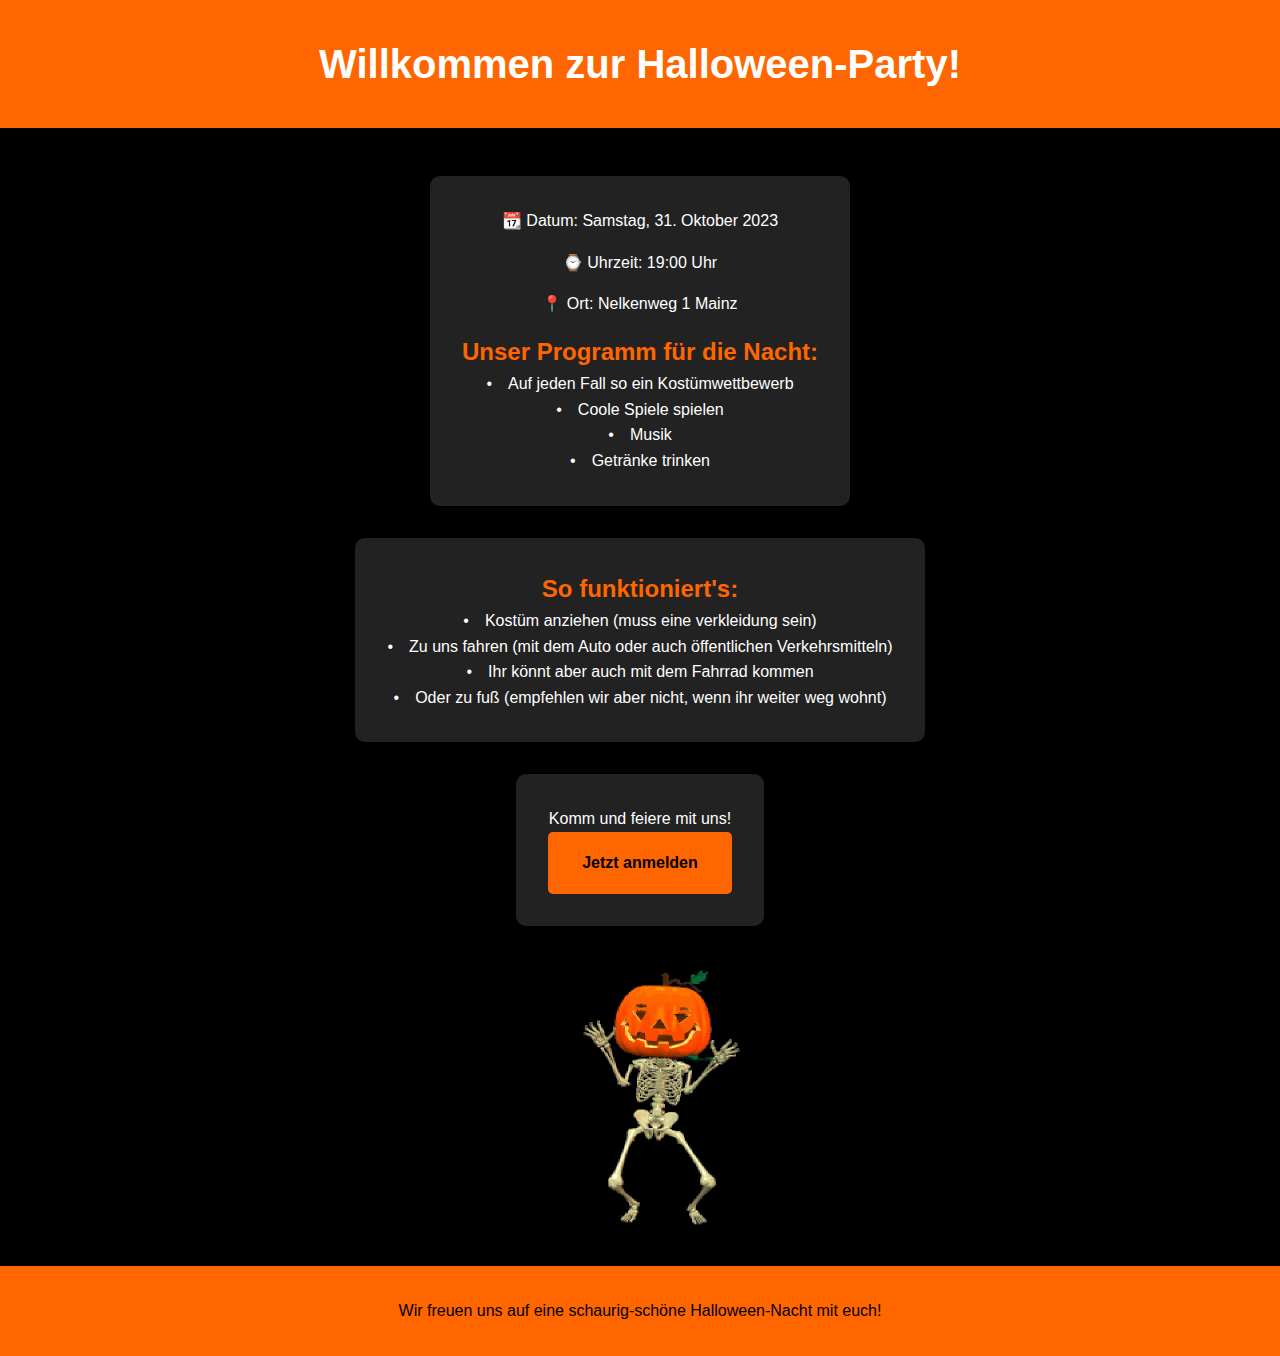
==== index.html @ 07f287c3 "adding all Files to repository" ====
<!DOCTYPE html>
<html lang="en">
<head>
    <meta charset="UTF-8">
    <meta name="viewport" content="width=device-width, initial-scale=1.0">
    <link rel="stylesheet" href="styles.css">
    <title>Halloween Party</title>
</head>
<body>
    <header>
        <h1>Willkommen zur Halloween-Party!</h1>
    </header>
    <div class="container">
        <section class="info">
            <div class="date">
                <p>📆 Datum: Samstag, 31. Oktober 2023</p>
                <p>⌚ Uhrzeit: 19:00 Uhr</p>
                <p>📍 Ort: Nelkenweg 1 Mainz</p>
            </div>
            <div class="program">
                <h2>Unser Programm für die Nacht:</h2>
                <ul>
                    <li>Auf jeden Fall so ein Kostümwettbewerb</li>
                    <li>Coole Spiele spielen</li>
                    <li>Musik</li>
                    <li>Getränke trinken</li>
                </ul>
            </div>
        </section>
        <section class="how-it-works">
            <h2>So funktioniert's:</h2>
            <ol>
                <li>Kostüm anziehen (muss eine verkleidung sein)</li>
                <li>Zu uns fahren (mit dem Auto oder auch öffentlichen Verkehrsmitteln)</li>
                <li>Ihr könnt aber auch mit dem Fahrrad kommen</li>
                <li>Oder zu fuß (empfehlen wir aber nicht, wenn ihr weiter weg wohnt)</li>
            </ol>
        </section>
        <section class="join">
            <p>Komm und feiere mit uns!</p>
            <a href="anmeldeseite.html">Jetzt anmelden</a>
        </section>
        <section>
            <img src="content/pumpkinman.gif" alt="" width="50%">
        </section>
    </div>
    <footer>
        <p>Wir freuen uns auf eine schaurig-schöne Halloween-Nacht mit euch!</p>
    </footer>
</body>
</html>
---- styles.css ----
/* Reset CSS */
* {
    margin: 0;
    padding: 0;
    box-sizing: border-box;
}

/* Basic styling */
body {
    font-family: Arial, sans-serif;
    background-color: #000;
    color: #fff;
    line-height: 1.6;
    text-align: center;
}

header {
    padding: 2rem;
    background-color: #ff6600;
}

header h1 {
    font-size: 2.5rem;
}

.container {
    display: flex;
    flex-direction: column;
    align-items: center;
    justify-content: center;
    margin: 2rem;
}

.info, .how-it-works, .join {
    background-color: #222;
    color: #fff;
    padding: 2rem;
    margin: 1rem;
    border-radius: 10px;
    box-shadow: 0 0 10px rgba(0, 0, 0, 0.3);
}

.info p, .date p {
    margin-bottom: 1rem;
}

.card h2 {
    color: #ff6600;
}

.card ol {
    list-style-type: none;
    padding-left: 0;
}

.card {
    background-color: #222;
    color: #fff;
    padding: 2rem;
    margin: 1rem;
    border-radius: 10px;
    box-shadow: 0 0 10px rgba(0, 0, 0, 0.3);
}

.program h2, .how-it-works h2 {
    font-size: 1.5rem;
    color: #ff6600;
}

.program ul, .how-it-works ol {
    list-style-type: none;
    padding-left: 0;
}

.program li::before, .how-it-works li::before {
    content: "•";
    margin-right: 1rem;
}

.join a {
    display: inline-block;
    padding: 1rem 2rem;
    background-color: #ff6600;
    color: #000;
    text-decoration: none;
    border: 2px solid #ff6600;
    border-radius: 5px;
    font-weight: bold;
    transition: background-color 0.3s, color 0.3s;
}

.join a:hover {
    background-color: #000;
    color: #ff6600;
}

footer {
    padding: 2rem;
    background-color: #ff6600;
    color: #000;
}
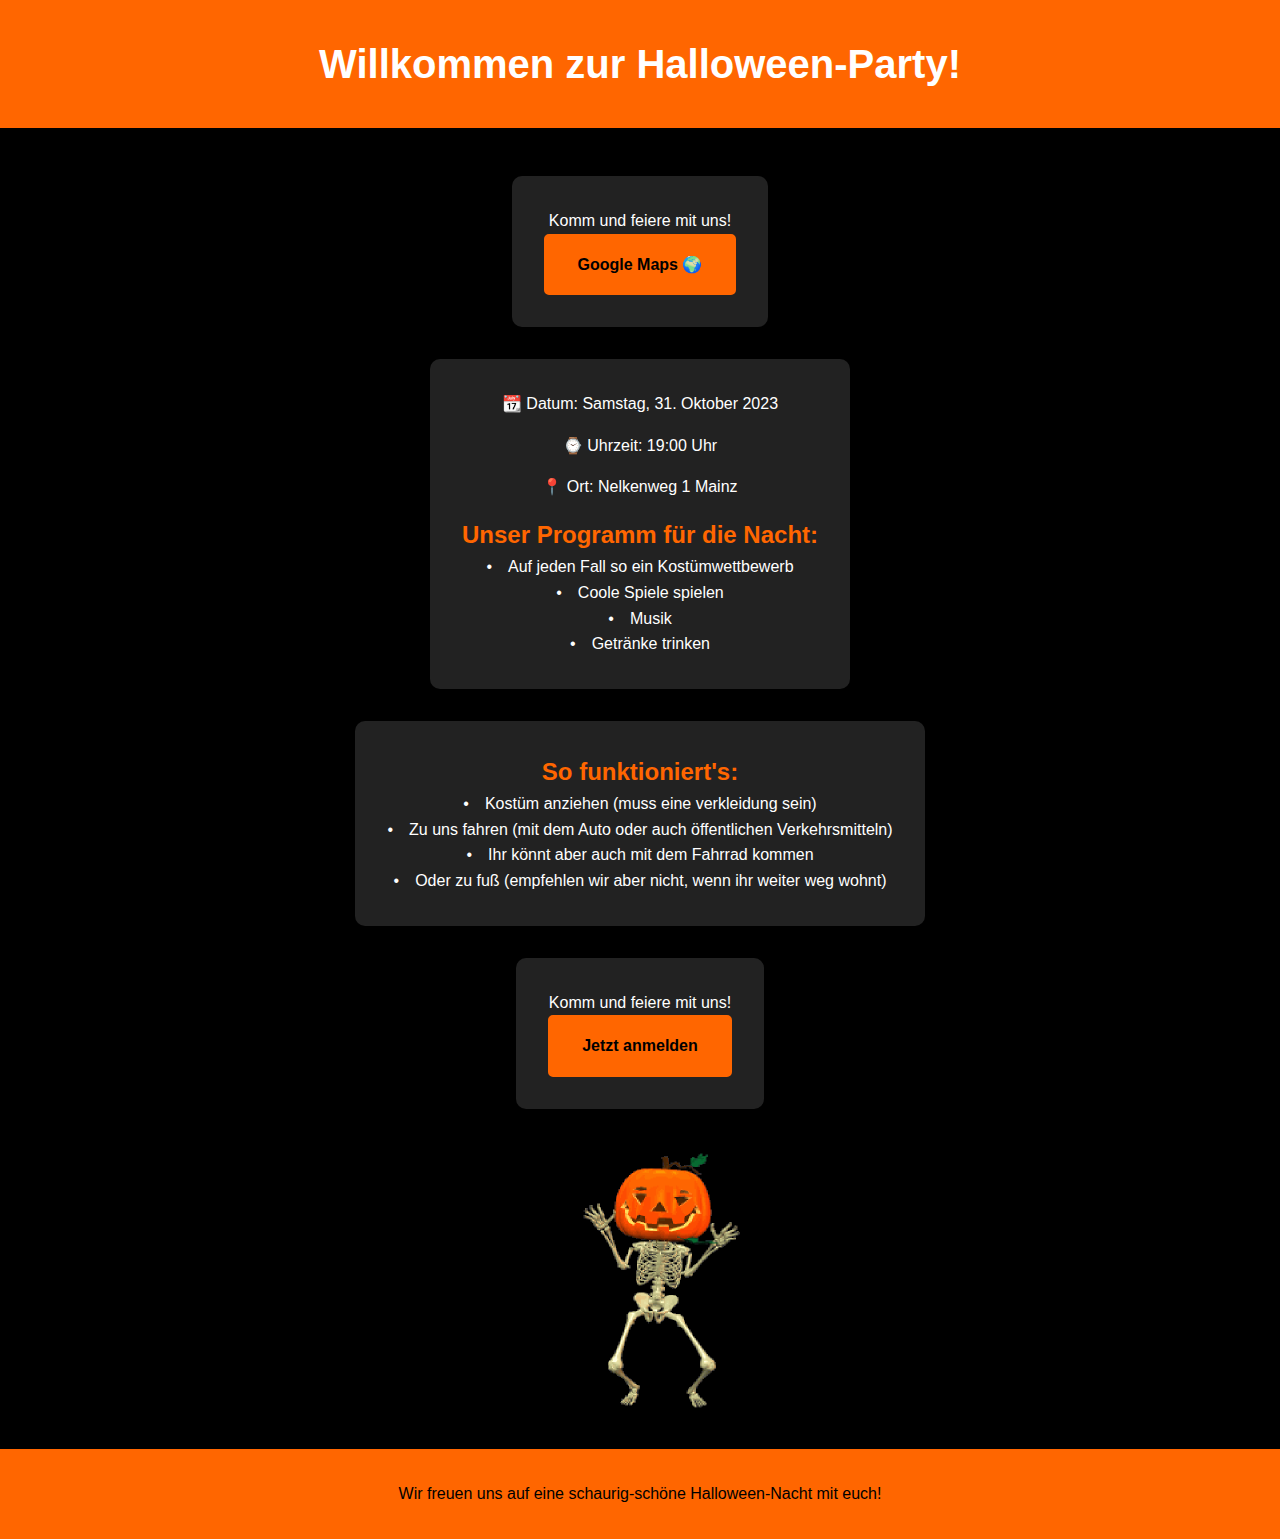
==== commit a6414f86: "added google maps button to show where party is located in index.html" ====
--- a/index.html
+++ b/index.html
@@ -11,6 +11,10 @@
         <h1>Willkommen zur Halloween-Party!</h1>
     </header>
     <div class="container">
+        <section class="join">
+            <p>Komm und feiere mit uns!</p>
+            <a href="https://www.google.de/maps/place/49%C2%B059'14.9%22N+8%C2%B011'00.8%22E/@49.98748,8.1829113,19z/data=!3m1!4b1!4m4!3m3!8m2!3d49.98748!4d8.183555?entry=ttu">Google Maps 🌍</a>
+        </section>
         <section class="info">
             <div class="date">
                 <p>📆 Datum: Samstag, 31. Oktober 2023</p>
@@ -26,6 +30,7 @@
                     <li>Getränke trinken</li>
                 </ul>
             </div>
+            
         </section>
         <section class="how-it-works">
             <h2>So funktioniert's:</h2>
@@ -40,8 +45,8 @@
             <p>Komm und feiere mit uns!</p>
             <a href="anmeldeseite.html">Jetzt anmelden</a>
         </section>
-        <section>
-            <img src="content/pumpkinman.gif" alt="" width="50%">
+        <section class="pumpkinman_container">
+            <div><img src="content/pumpkinman.gif" alt="" width="50%"></div>
         </section>
     </div>
     <footer>
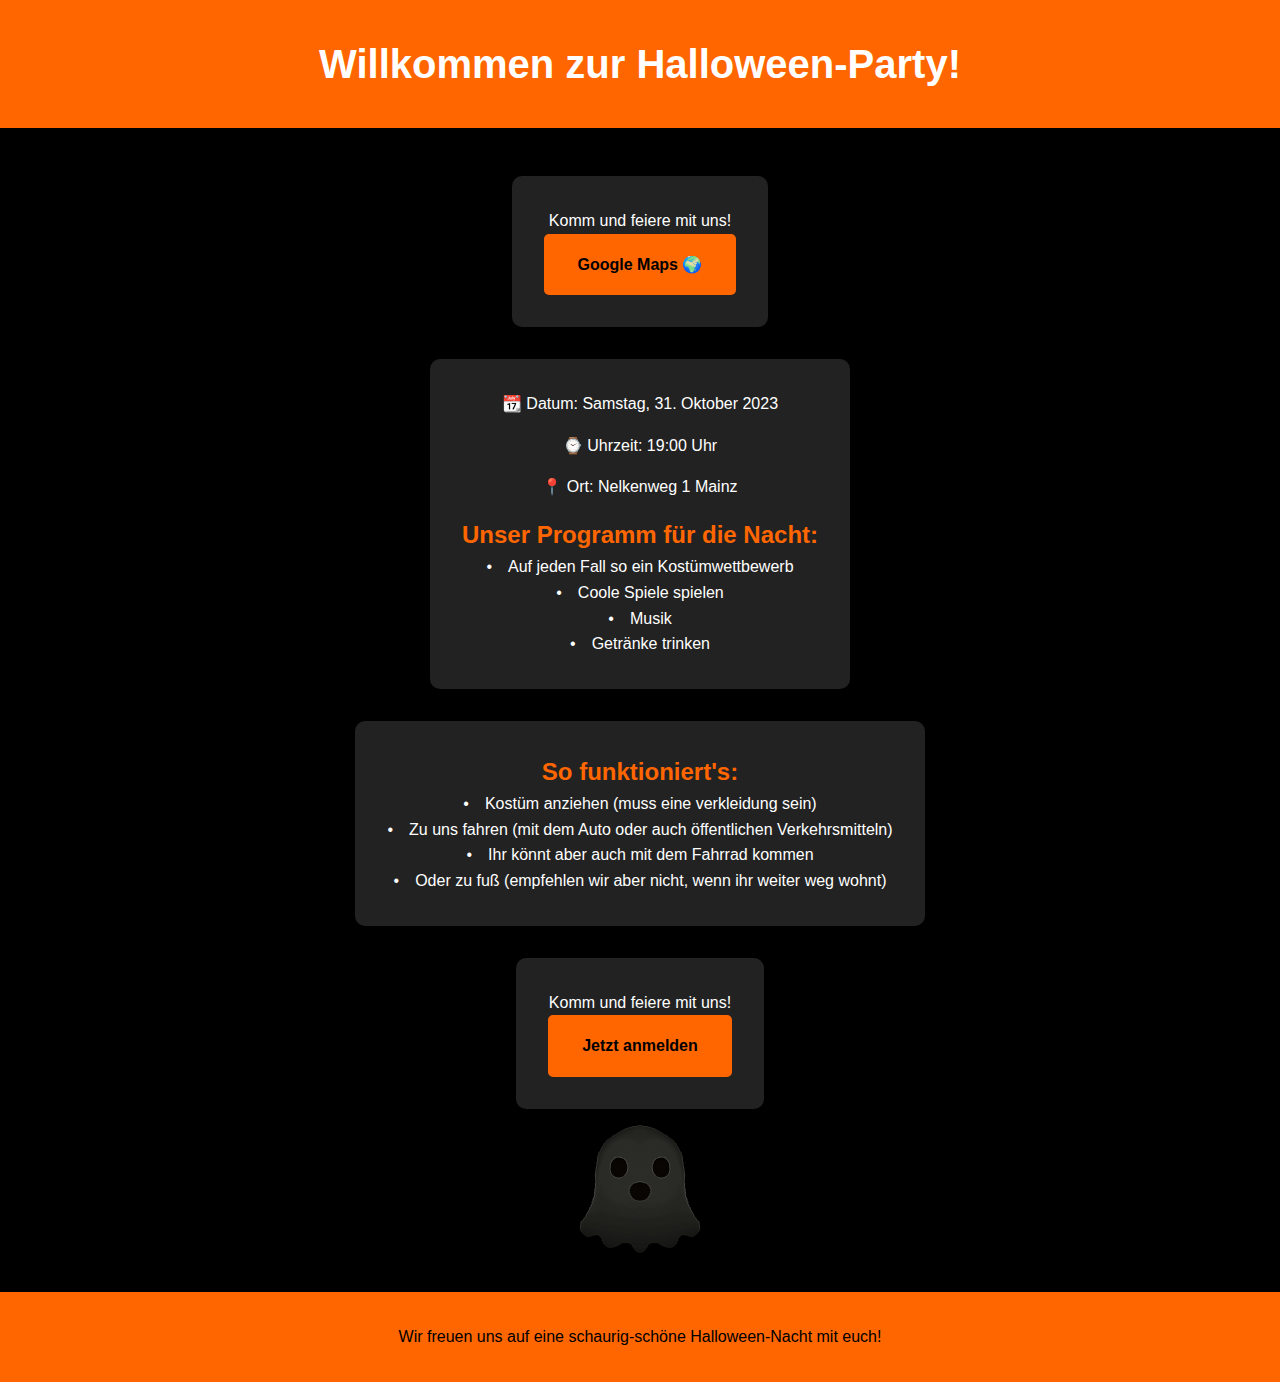
==== commit 027f0405: "replaced the pumpkin man with the ghost in index.html" ====
--- a/index.html
+++ b/index.html
@@ -46,7 +46,7 @@
             <a href="anmeldeseite.html">Jetzt anmelden</a>
         </section>
         <section class="pumpkinman_container">
-            <div><img src="content/pumpkinman.gif" alt="" width="50%"></div>
+            <div><img src="content/ghost.gif" alt="" width="50%"></div>
         </section>
     </div>
     <footer>
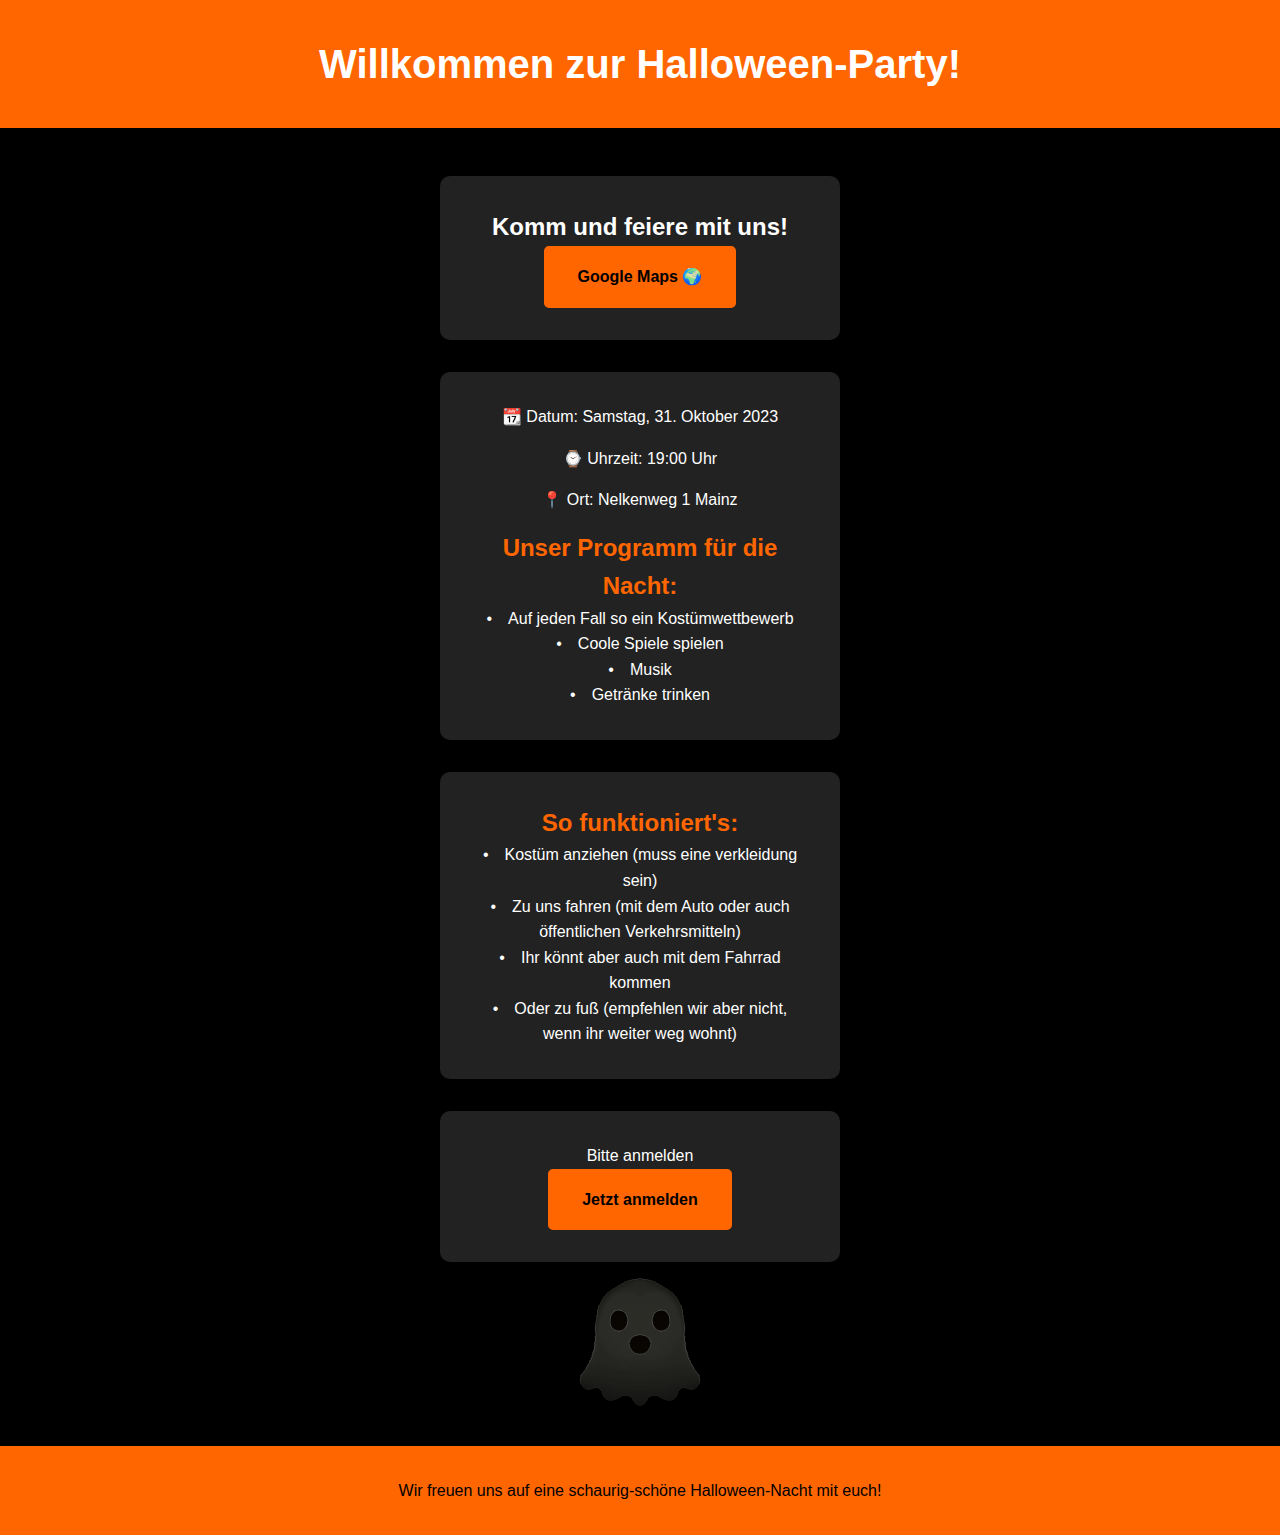
==== commit 2946e513: "changed the main index look and added a new picture to drinks.html" ====
--- a/index.html
+++ b/index.html
@@ -12,7 +12,7 @@
     </header>
     <div class="container">
         <section class="join">
-            <p>Komm und feiere mit uns!</p>
+            <h2>Komm und feiere mit uns!</h2>
             <a href="https://www.google.de/maps/place/49%C2%B059'14.9%22N+8%C2%B011'00.8%22E/@49.98748,8.1829113,19z/data=!3m1!4b1!4m4!3m3!8m2!3d49.98748!4d8.183555?entry=ttu">Google Maps 🌍</a>
         </section>
         <section class="info">
@@ -42,7 +42,7 @@
             </ol>
         </section>
         <section class="join">
-            <p>Komm und feiere mit uns!</p>
+            <p>Bitte anmelden</p>
             <a href="anmeldeseite.html">Jetzt anmelden</a>
         </section>
         <section class="pumpkinman_container">
--- a/styles.css
+++ b/styles.css
@@ -38,6 +38,8 @@
     margin: 1rem;
     border-radius: 10px;
     box-shadow: 0 0 10px rgba(0, 0, 0, 0.3);
+    width: 100%;
+    max-width: 400px;
 }
 
 .info p, .date p {
@@ -60,6 +62,7 @@
     margin: 1rem;
     border-radius: 10px;
     box-shadow: 0 0 10px rgba(0, 0, 0, 0.3);
+    max-width: 400px;
 }
 
 .program h2, .how-it-works h2 {
